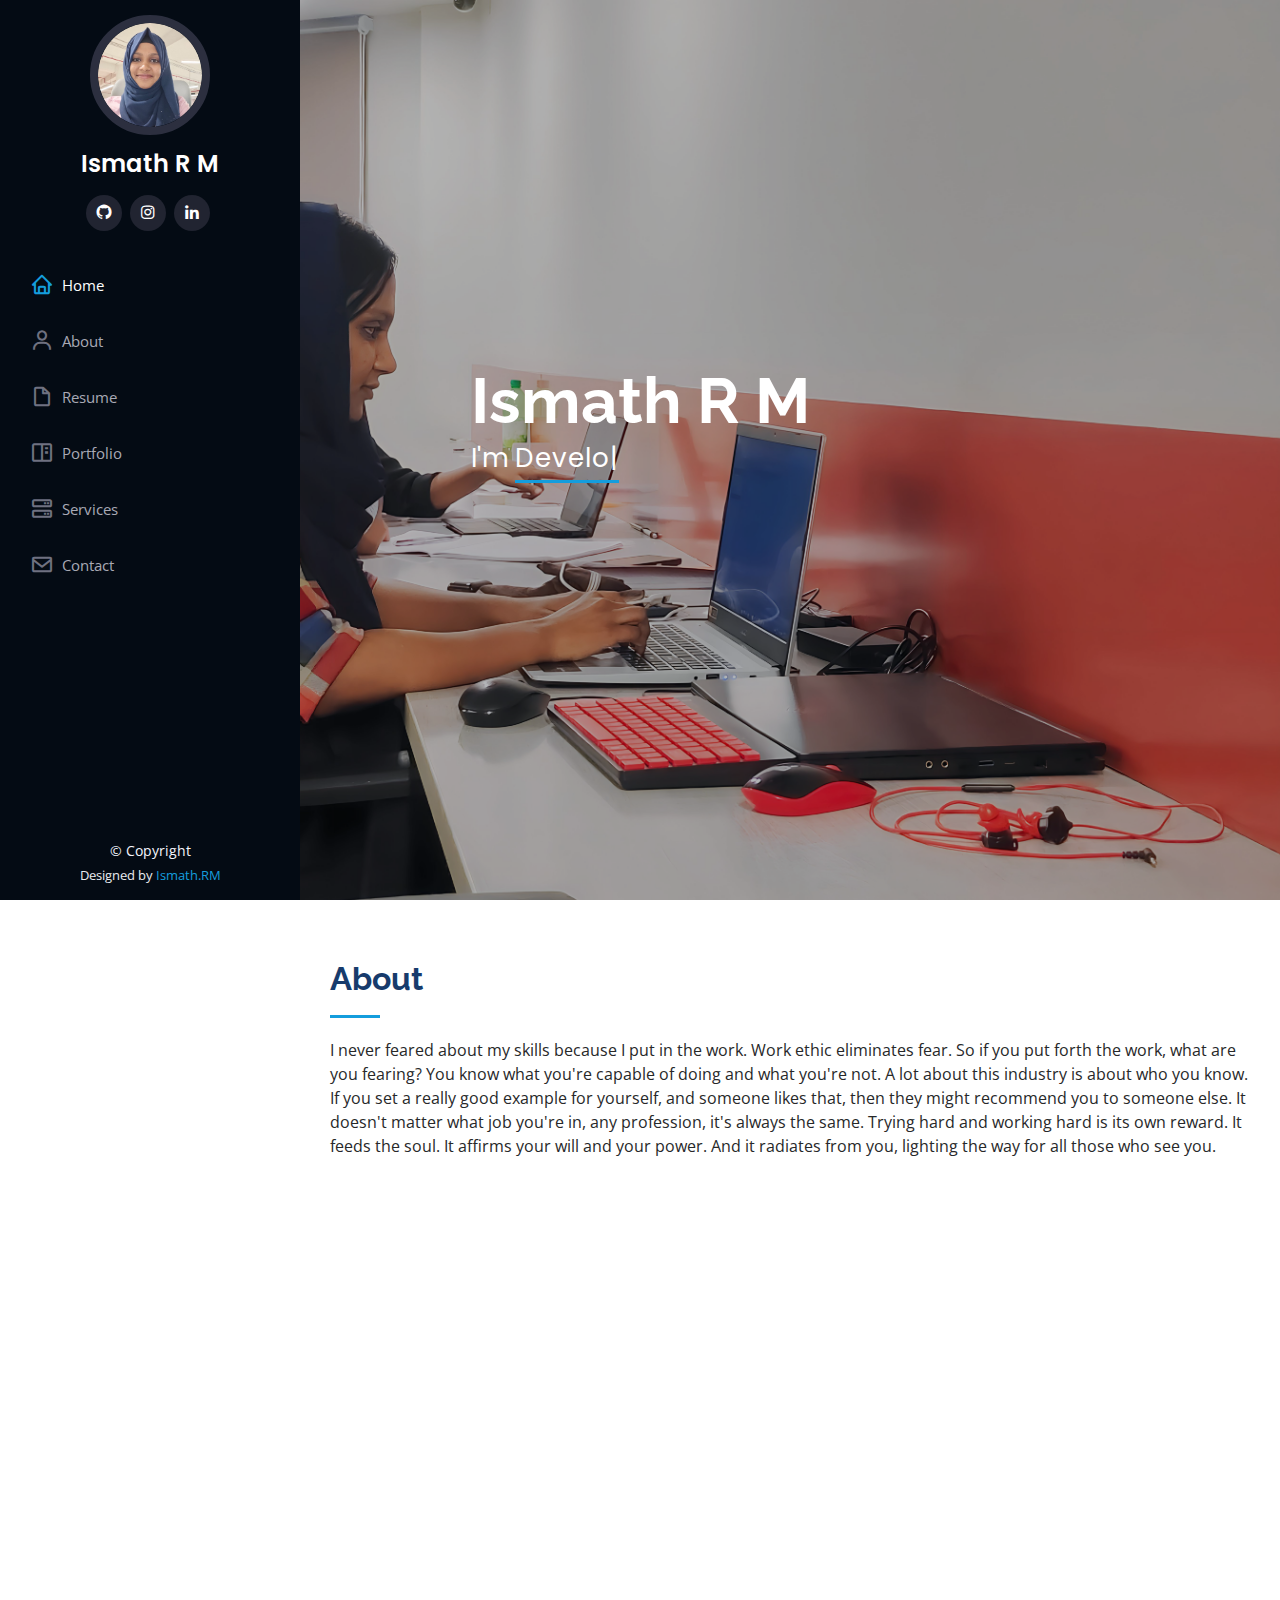
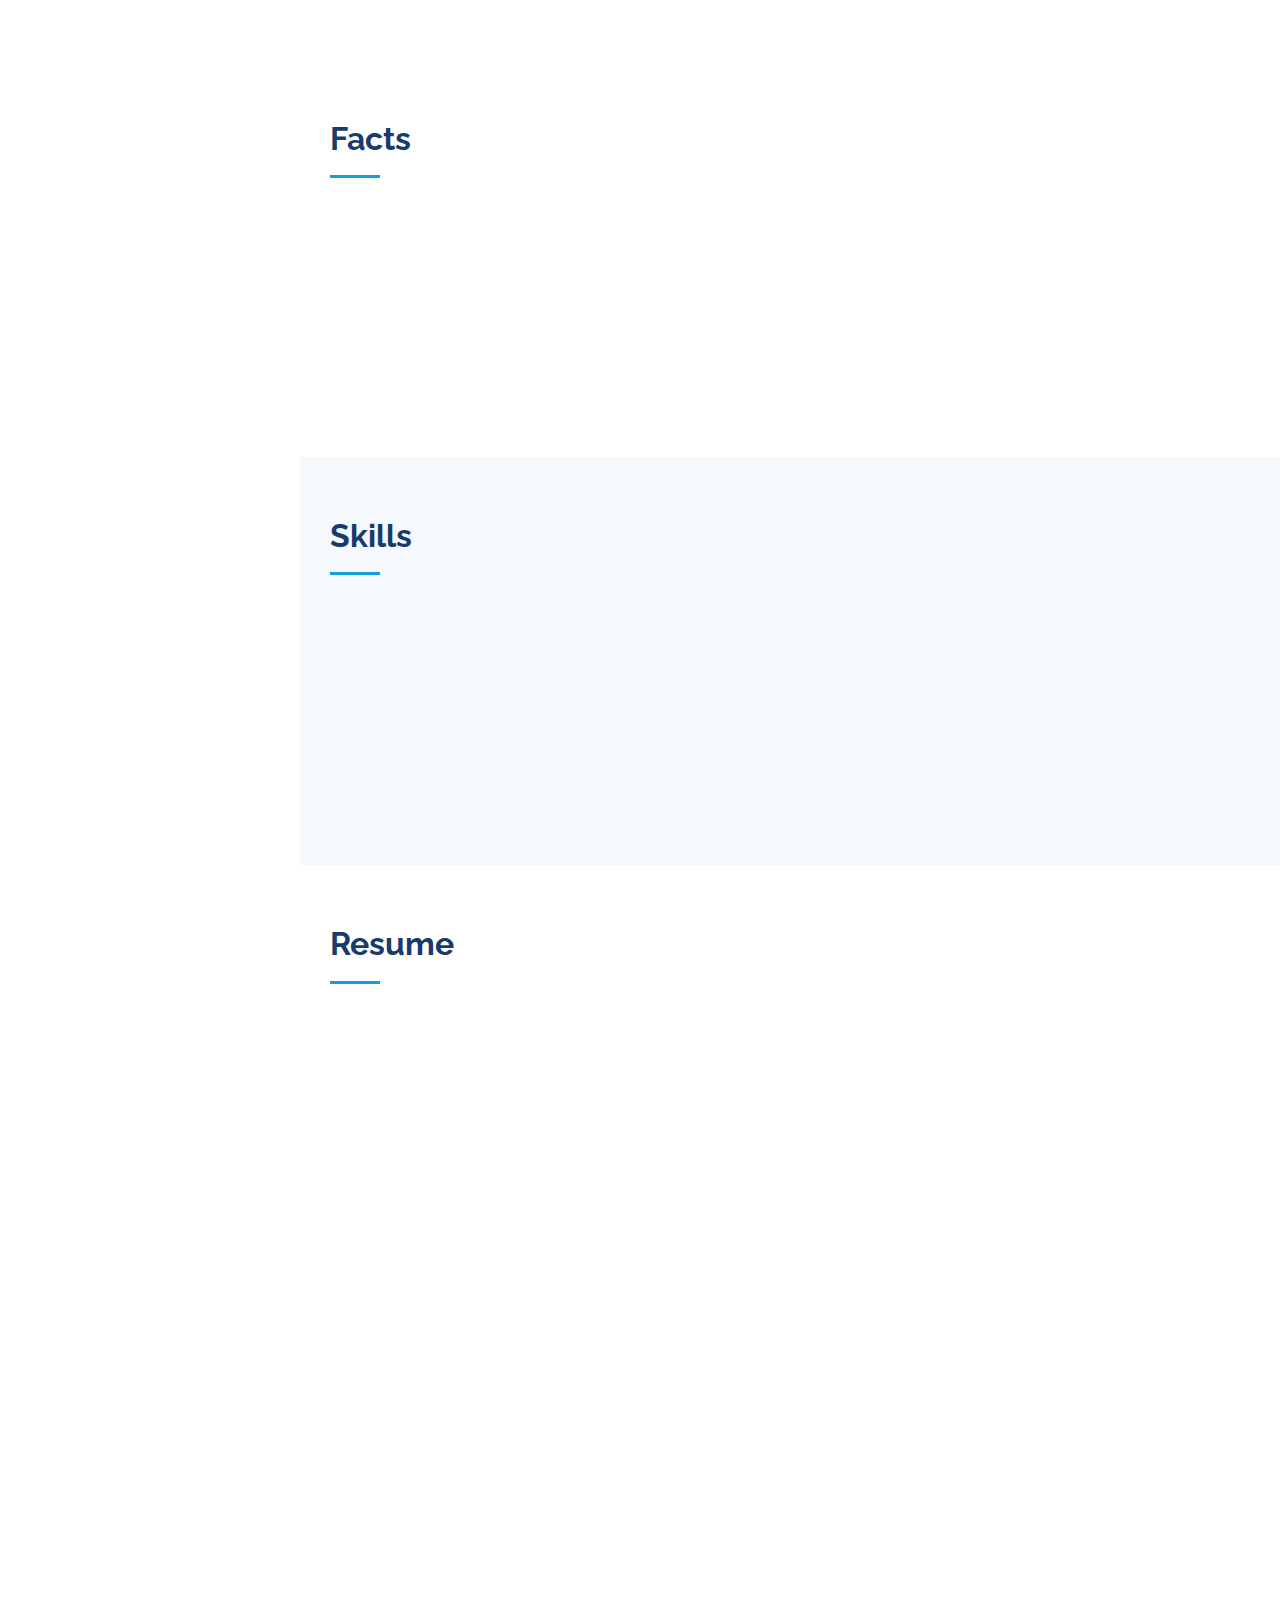
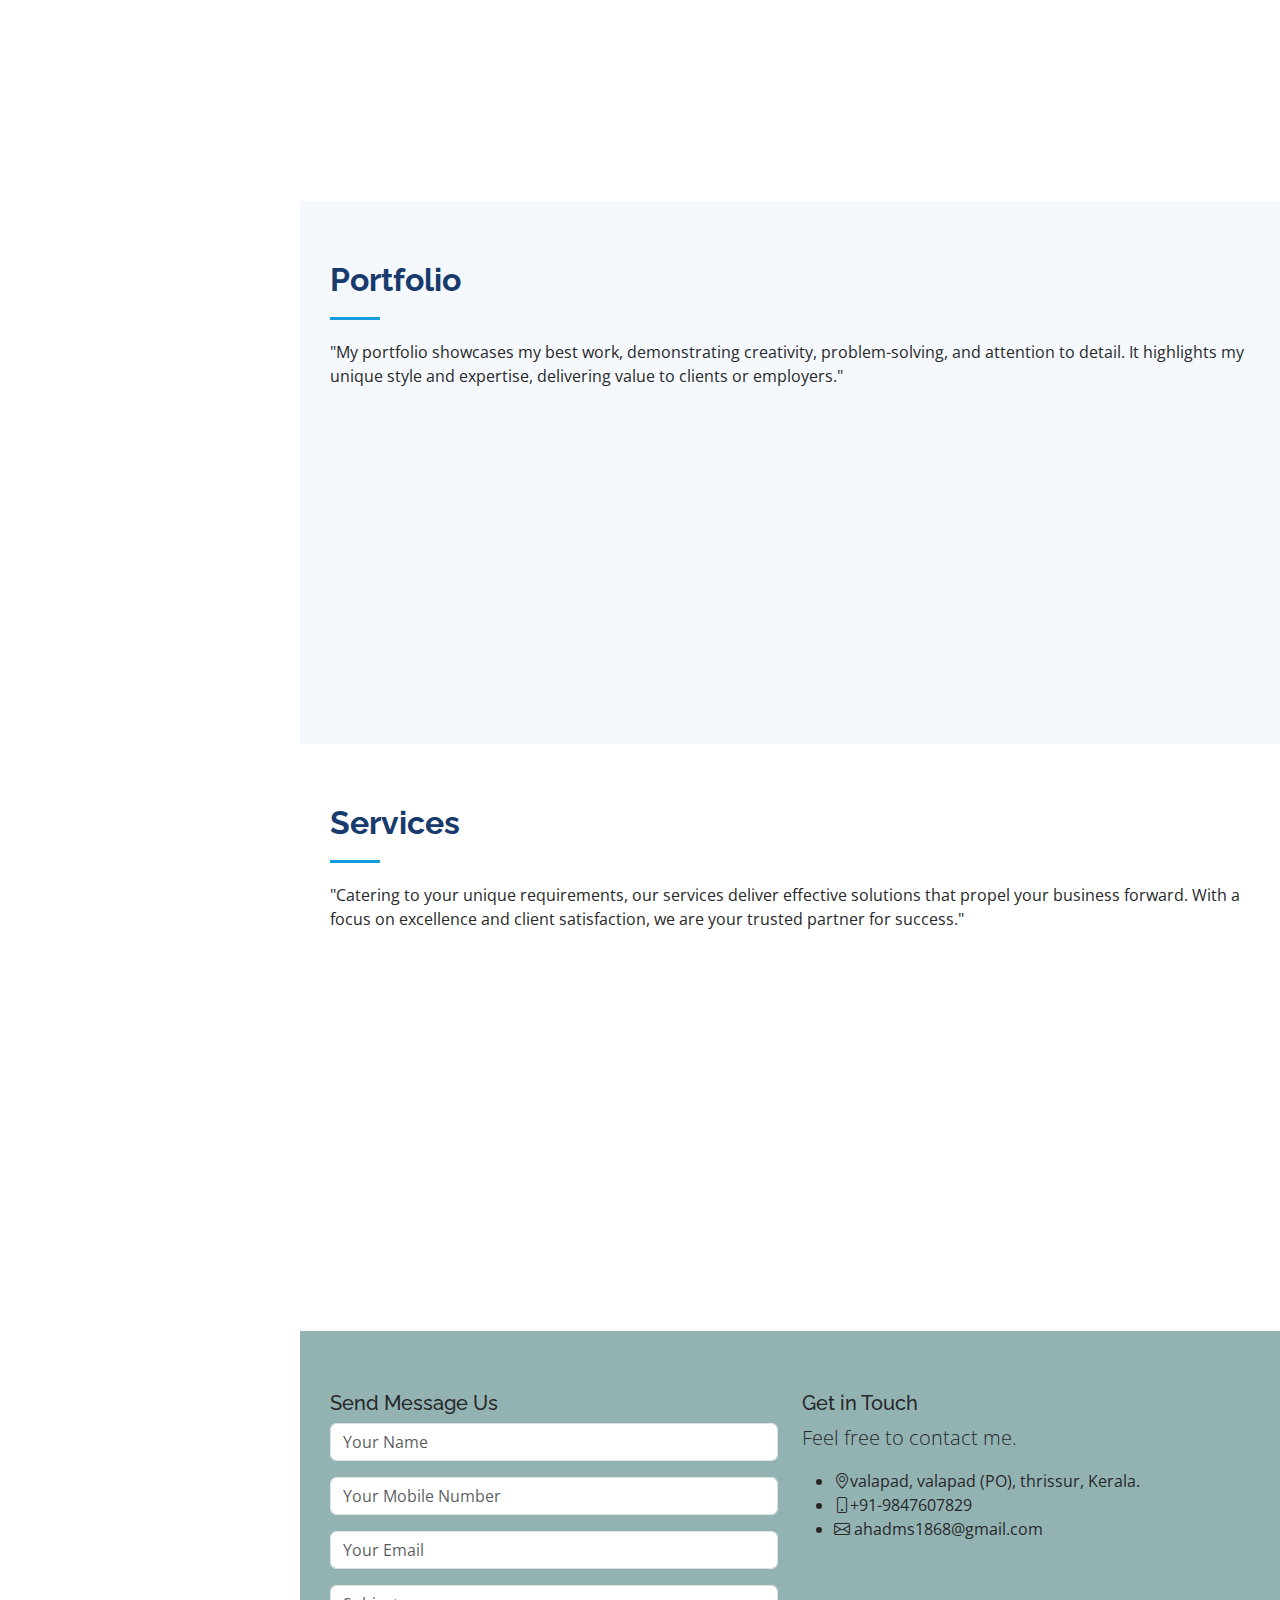
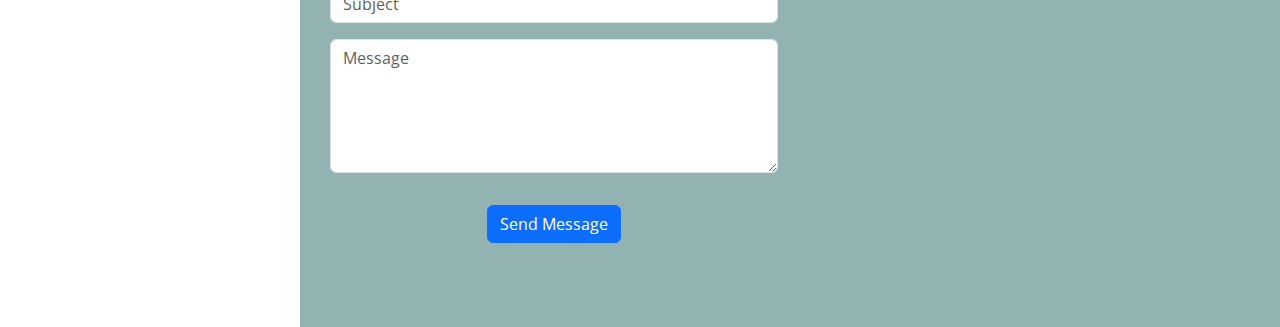
==== index.html @ 5c0ef53a "first commit" ====
<!DOCTYPE html>
<html lang="en">

<head>
  <meta charset="utf-8">
  <meta content="width=device-width, initial-scale=1.0" name="viewport">

  <title>iPortfolio Bootstrap Template - Index</title>
  <meta content="" name="description">
  <meta content="" name="keywords">

  <!-- Favicons -->
  <link href="assets/img/favicon.png" rel="icon">
  <link href="assets/img/apple-touch-icon.png" rel="apple-touch-icon">

  <!-- Google Fonts -->
  <link
    href="https://fonts.googleapis.com/css?family=Open+Sans:300,300i,400,400i,600,600i,700,700i|Raleway:300,300i,400,400i,500,500i,600,600i,700,700i|Poppins:300,300i,400,400i,500,500i,600,600i,700,700i"
    rel="stylesheet">

  <!-- Vendor CSS Files -->
  <link href="assets/vendor/aos/aos.css" rel="stylesheet">
  <link href="assets/vendor/bootstrap/css/bootstrap.min.css" rel="stylesheet">
  <link href="assets/vendor/bootstrap-icons/bootstrap-icons.css" rel="stylesheet">
  <link href="assets/vendor/boxicons/css/boxicons.min.css" rel="stylesheet">
  <link href="assets/vendor/glightbox/css/glightbox.min.css" rel="stylesheet">
  <link href="assets/vendor/swiper/swiper-bundle.min.css" rel="stylesheet">

  <!-- Template Main CSS File -->
  <link href="assets/css/style.css" rel="stylesheet">

  <!-- =======================================================
  * Template Name: iPortfolio
  * Updated: May 30 2023 with Bootstrap v5.3.0
  * Template URL: https://bootstrapmade.com/iportfolio-bootstrap-portfolio-websites-template/
  * Author: BootstrapMade.com
  * License: https://bootstrapmade.com/license/
  ======================================================== -->
</head>

<body>

  <!-- ======= Mobile nav toggle button ======= -->
  <i class="bi bi-list mobile-nav-toggle d-xl-none"></i>

  <!-- ======= Header ======= -->
  <header id="header">
    <div class="d-flex flex-column">

      <div class="profile">
        <img src="assets/img/ismu-modified.png" alt="" class="img-fluid rounded-circle">
        <h1 class="text-light"><a href="index.html">Ismath R M</a></h1>
        <div class="social-links mt-3 text-center">
          <a href="https://github.com/ismathrm" class="github"><i class="bx bxl-github"></i></a>
          <a href="https://instagram.com/_ismath_ismu_?igshid=ZDc4ODBmNjlmNQ==" class="instagram"><i class="bx bxl-instagram"></i></a>
          <a href="https://www.linkedin.com/in/ismath-rm-347056275" class="linkedin"><i class="bx bxl-linkedin"></i></a>
        </div>
      </div>

      <nav id="navbar" class="nav-menu navbar">
        <ul>
          <li><a href="#hero" class="nav-link scrollto active"><i class="bx bx-home"></i> <span>Home</span></a></li>
          <li><a href="#about" class="nav-link scrollto"><i class="bx bx-user"></i> <span>About</span></a></li>
          <li><a href="#resume" class="nav-link scrollto"><i class="bx bx-file-blank"></i> <span>Resume</span></a></li>
          <li><a href="#portfolio" class="nav-link scrollto"><i class="bx bx-book-content"></i>
              <span>Portfolio</span></a></li>
          <li><a href="#services" class="nav-link scrollto"><i class="bx bx-server"></i> <span>Services</span></a></li>
          <li><a href="#contact" class="nav-link scrollto"><i class="bx bx-envelope"></i> <span>Contact</span></a></li>
        </ul>
      </nav><!-- .nav-menu -->
    </div>
  </header><!-- End Header -->

  <!-- ======= Hero Section ======= -->
  <section id="hero" class="d-flex flex-column justify-content-center align-items-center">
    <div class="hero-container" data-aos="fade-in">
      <h1>Ismath R M</h1>
      <p>I'm <span class="typed" data-typed-items="Developer, Freelancer, UI Designer"></span></p>
    </div>
  </section><!-- End Hero -->

  <main id="main">

    <!-- ======= About Section ======= -->
    <section id="about" class="about">
      <div class="container">

        <div class="section-title">
          <h2>About</h2>
          <p>I never feared about my skills because I put in the work. Work ethic eliminates fear. So if you put forth
            the work, what are you fearing? You know what you're capable of doing and what you're not.

            A lot about this industry is about who you know. If you set a really good example for yourself, and someone
            likes that, then they might recommend you to someone else. It doesn't matter what job you're in, any
            profession, it's always the same.

            Trying hard and working hard is its own reward. It feeds the soul. It affirms your will and your power. And
            it radiates from you, lighting the way for all those who see you.</p>
          <br>
        </div>

        <div class="row">
          <div class="col-lg-4" data-aos="fade-right">
            <img src="assets/img/ismu.jpg" class="img-fluid" alt="">
          </div>
          <div class="col-lg-8 pt-4 pt-lg-0 content" data-aos="fade-left">
            <h3>UI/UX Designer &amp; Web Developer.</h3>
            <br>
            <br>
            <br>
            <div class="row">
              <div class="col-lg-6">
                <ul>
                  <li><i class="bi bi-chevron-right"></i> <strong>
                      <h4>Birthday : </h4>
                    </strong> <span>
                      <h5>11 sep 2002</h5>
                    </span></li>
                  <li><i class="bi bi-chevron-right"></i> <strong>
                      <h4>Website : </h4>
                    </strong> <span>
                      <h5>www.ismath.com</h5>
                    </span></li>
                  <li><i class="bi bi-chevron-right"></i> <strong>
                      <h4>Phone : </h4>
                    </strong> <span>
                      <p>+91 9633018297</p>
                    </span></li>
                  <li><i class="bi bi-chevron-right"></i> <strong>
                      <h4>City : </h4>
                    </strong> <span>
                      <h5>Thrissur,India</h5>
                    </span></li>
                </ul>
              </div>
              <div class="col-lg-6">
                <ul>
                  <li><i class="bi bi-chevron-right"></i> <strong>
                      <h4>Age : </h4>
                    </strong> <span>
                      <h5>20</h5>
                    </span></li>
                  <li><i class="bi bi-chevron-right"></i> <strong>
                      <h4>PhEmailone : </h4>
                    </strong> <span>
                      <h5>ismathrm9@gmail.com</h5>
                    </span></li>
                  <li><i class="bi bi-chevron-right"></i> <strong>
                      <h4>Freelance : </h4>
                    </strong> <span>
                      <h5>Available</h5>
                    </span></li>
                </ul>
              </div>
            </div>

          </div>
        </div>

      </div>
    </section><!-- End About Section -->

    <!-- ======= Facts Section ======= -->
    <section id="facts" class="facts">
      <div class="container">

        <div class="section-title">
          <h2>Facts</h2>
        
        </div>

        <div class="row no-gutters">

          <div class="col-lg-3 col-md-6 d-md-flex align-items-md-stretch" data-aos="fade-up">
            <div class="count-box">
              <i class="bi bi-emoji-smile"></i>
              <span data-purecounter-start="0" data-purecounter-end="232" data-purecounter-duration="1"
                class="purecounter"></span>
              <p><strong>Happy Clients</strong> consequuntur quae</p>
            </div>
          </div>

          <div class="col-lg-3 col-md-6 d-md-flex align-items-md-stretch" data-aos="fade-up" data-aos-delay="100">
            <div class="count-box">
              <i class="bi bi-journal-richtext"></i>
              <span data-purecounter-start="0" data-purecounter-end="521" data-purecounter-duration="1"
                class="purecounter"></span>
              <p><strong>Projects</strong> adipisci atque cum quia aut</p>
            </div>
          </div>

          <div class="col-lg-3 col-md-6 d-md-flex align-items-md-stretch" data-aos="fade-up" data-aos-delay="200">
            <div class="count-box">
              <i class="bi bi-headset"></i>
              <span data-purecounter-start="0" data-purecounter-end="1453" data-purecounter-duration="1"
                class="purecounter"></span>
              <p><strong>Hours Of Support</strong> aut commodi quaerat</p>
            </div>
          </div>

          <div class="col-lg-3 col-md-6 d-md-flex align-items-md-stretch" data-aos="fade-up" data-aos-delay="300">
            <div class="count-box">
              <i class="bi bi-people"></i>
              <span data-purecounter-start="0" data-purecounter-end="32" data-purecounter-duration="1"
                class="purecounter"></span>
              <p><strong>Hard Workers</strong> rerum asperiores dolor</p>
            </div>
          </div>

        </div>

      </div>
    </section><!-- End Facts Section -->

    <!-- ======= Skills Section ======= -->
    <section id="skills" class="skills section-bg">
      <div class="container">

        <div class="section-title">
          <h2>Skills</h2>
          
        </div>

        <div class="row skills-content">

          <div class="col-lg-6" data-aos="fade-up">

            <div class="progress">
              <span class="skill">HTML <i class="val">100%</i></span>
              <div class="progress-bar-wrap">
                <div class="progress-bar" role="progressbar" aria-valuenow="100" aria-valuemin="0" aria-valuemax="100">
                </div>
              </div>
            </div>

            <div class="progress">
              <span class="skill">CSS <i class="val">90%</i></span>
              <div class="progress-bar-wrap">
                <div class="progress-bar" role="progressbar" aria-valuenow="90" aria-valuemin="0" aria-valuemax="100">
                </div>
              </div>
            </div>

            <div class="progress">
              <span class="skill">JavaScript <i class="val">75%</i></span>
              <div class="progress-bar-wrap">
                <div class="progress-bar" role="progressbar" aria-valuenow="75" aria-valuemin="0" aria-valuemax="100">
                </div>
              </div>
            </div>

          </div>

          <div class="col-lg-6" data-aos="fade-up" data-aos-delay="100">

            <div class="progress">
              <span class="skill">PHP <i class="val">80%</i></span>
              <div class="progress-bar-wrap">
                <div class="progress-bar" role="progressbar" aria-valuenow="80" aria-valuemin="0" aria-valuemax="100">
                </div>
              </div>
            </div>

            <div class="progress">
              <span class="skill">WordPress/CMS <i class="val">90%</i></span>
              <div class="progress-bar-wrap">
                <div class="progress-bar" role="progressbar" aria-valuenow="90" aria-valuemin="0" aria-valuemax="100">
                </div>
              </div>
            </div>

            <div class="progress">
              <span class="skill">Photoshop <i class="val">55%</i></span>
              <div class="progress-bar-wrap">
                <div class="progress-bar" role="progressbar" aria-valuenow="55" aria-valuemin="0" aria-valuemax="100">
                </div>
              </div>
            </div>

          </div>

        </div>

      </div>
    </section><!-- End Skills Section -->

    <!-- ======= Resume Section ======= -->
    <section id="resume" class="resume">
      <div class="container">

        <div class="section-title">
          <h2>Resume</h2>
         
        </div>

        <div class="row">
          <div class="col-lg-6" data-aos="fade-up">
            <h3 class="resume-title">Education</h3>
            <div class="resume-item pb-0">
              <h4>Bachelor Of Commerce University Of Calicut
              </h4>
              <h5>2020-2023</h5>
              <p><em>A Bachelor of Commerce (B.Com) is an undergraduate degree program that focuses on business 
                and commerce-related subjects. It is a popular choice for students interested in pursuing 
                careers in fields such as accounting, finance, marketing, human resources, and general business
                 management</em></p>
                 <br>
            </div>

          
            <div class="resume-item">
              <h4>Internship for &amp; Data Science</h4>
              <h5>2023-2024</h5>
              
              <p> 
                7-month offline training program, 'Brocamp', offers an immersive learning experience in a real-world office environment, equipping students with coding skills, teamwork, problem-solving, and effective communication 
                skills to succeed in the tech industry
             </p>
            </div>
            
          </div>
          <div class="col-lg-6" data-aos="fade-up" data-aos-delay="100">
            <h3 class="resume-title">Work Experience</h3>
            <div class="resume-item">
              <h4>UI/UX Designer Web And Craft
              </h4>
              <h5>2022-2023
              </h5>
              <ul>
                <li>Create original graphic designs (e.g. images, sketches and tables)</li>
                <li>Project Management</li>
                <li>Identify and troubleshoot UX problems (e.g. responsiveness)</li>
                
              </ul>
            </div>
            <div class="resume-item">
              <h4>Juniour Developer</h4>
              <h5>2022 - 2023</h5>
              <ul>
                <li>Developed diverse marketing materials, meeting client needs across logos, brochures, infographics, and presentations.</li>
                <li>Successfully managed multiple projects under pressure, ensuring timely completion and high-quality deliverables.</li>
                <li>Provided valuable design recommendations, exceeding client expectations and achieving their desired outcomes.
                </li>
                <li>Collaborated cross-functionally, aligning designs with project goals, brand guidelines, and industry trends.</li>
              </ul>
            </div>
          </div>
        </div>

      </div>
    </section><!-- End Resume Section -->

    <!-- ======= Portfolio Section ======= -->
    <section id="portfolio" class="portfolio section-bg">
      <div class="container">

        <div class="section-title">
          <h2>Portfolio</h2>
          <p>"My portfolio showcases my best work, demonstrating creativity, problem-solving, and attention to detail. It highlights my unique style and expertise, delivering value to clients or employers."</p>
        </div>



        <div class="row portfolio-container" data-aos="fade-up" data-aos-delay="100">

          <div class="col-lg-4 col-md-6 portfolio-item filter-app py-5">
            <div class="portfolio-wrap">
              <img src="assets/img/insta.png" class="img-fluid" alt="">
              <div class="portfolio-links">
                <a href="assets/img/insta.png" data-gallery="portfolioGallery"
                  class="portfolio-lightbox" title="App 1"><i class="bx bx-plus"></i></a>
                <a href="https://ismathrm.github.io/instagram/" title="More Details"><i class="bx bx-link"></i></a>
              </div>
            </div>
          </div>

          <div class="col-lg-4 col-md-6 portfolio-item filter-web py-5">
            <div class="portfolio-wrap">
              <img src="assets/img/job finder.png" class="img-fluid" alt="">
              <div class="portfolio-links">
                <a href="assets/img/job finder.png" data-gallery="portfolioGallery"
                  class="portfolio-lightbox" title="Web 3"><i class="bx bx-plus"></i></a>
                <a href="" title="More Details"><i class="bx bx-link"></i></a>
              </div>
            </div>
          </div>

          <div class="col-lg-4 col-md-6 portfolio-item filter-app py-5">
            <div class="portfolio-wrap">
              <img src="assets/img/netflix.png" class="img-fluid" alt="">
              <div class="portfolio-links">
                <a href="assets/img/netflix.png" data-gallery="portfolioGallery"
                  class="portfolio-lightbox" title="App 2"><i class="bx bx-plus"></i></a>
                <a href="https://ismathrm.github.io/netflix/" title="More Details"><i class="bx bx-link"></i></a>
              </div>
            </div>
          </div>


         

        </div>

      </div>
    </section><!-- End Portfolio Section -->

    <!-- ======= Services Section ======= -->
    <section id="services" class="services">
      <div class="container">

        <div class="section-title">
          <h2>Services</h2>
          <p>"Catering to your unique requirements, our services deliver effective solutions that propel your business forward. With a focus on excellence and client satisfaction, we are your trusted partner for success."</p>
        </div>

        <div class="row">
          <div class="col-lg-4 col-md-6 icon-box" data-aos="fade-up">
            <div class="icon"><i class="bi bi-briefcase"></i></div>
            <h4 class="title"><a href="">Web Design</a></h4>
            <p class="description"> Combining creativity and technical skills to build visually captivating websites. Creating intuitive user interfaces, optimizing navigation, and enhancing the overall user experience for a strong online presence.</p>
          </div>
          <div class="col-lg-4 col-md-6 icon-box" data-aos="fade-up" data-aos-delay="100">
            <div class="icon"><i class="bi bi-card-checklist"></i></div>
            <h4 class="title"><a href="">Mobile App Development</a></h4>
            <p class="description">Building user-centric applications for mobile devices. Creating intuitive interfaces, implementing robust functionality, and optimizing performance to deliver seamless and engaging experiences on smartphones and tablets.</p>
          </div>
          <div class="col-lg-4 col-md-6 icon-box" data-aos="fade-up" data-aos-delay="200">
            <div class="icon"><i class="bi bi-bar-chart"></i></div>
            <h4 class="title"><a href="">User Experience (UX) Design</a></h4>
            <p class="description"> Improving user satisfaction by creating intuitive and enjoyable experiences. Researching user needs, applying design principles, and optimizing interfaces for smooth navigation and meaningful interactions.</p>
          </div>
          
        </div>

      </div>
    </section><!-- End Services Section -->

    <!-- ======= Testimonials Section ======= -->
    

    <!--contact form-->


    <section id="contact" class="paralax-mf footer-paralax bg-image sect-mt4 route" style="background-color: rgb(147, 179, 179);">
      <div class="overlay-mf"></div>
      <div class="container">
        <div class="row">
          <div class="col-sm-12">
            <div class="contact-mf">
              <div id="contact" class="box-shadow-full">
                <div class="row">
                  <div class="col-md-6">
                    <div class="title-box-2">
                      <h5 class="title-left">
                        Send Message Us
                      </h5>
                    </div>
                    <div>
                      <form id="form" method="" role="form" class="php-email-form">
                        <div class="row">
                          <div class="col-md-12 mb-3">
                            <div class="form-group">
                              <input type="text" name="name" class="form-control" id="name" placeholder="Your Name" >
                            </div>
                          </div>
                          <div class="col-md-12 mb-3">
                            <div class="form-group">
                              <input type="text" class="form-control" name="mobilenumber" id="mobilenumber" placeholder="Your Mobile Number" >
                            </div>
                          </div>
                          <div class="col-md-12 mb-3">
                            <div class="form-group">  
                              <input type="email" class="form-control" name="email" id="email" placeholder="Your Email" >
                            </div>
                          </div>
                          <div class="col-md-12 mb-3">
                            <div class="form-group">
                              <input type="text" class="form-control" name="subject" id="subject" placeholder="Subject" >
                            </div>
                          </div>
                          <div class="col-md-12">
                            <div class="form-group">
                              <textarea class="form-control" id="message" name="message" rows="5" placeholder="Message" ></textarea>
                            </div>
                          </div>
                          <div class="col-md-12 text-center my-3">
                            <!-- <div class="loading">Loading</div>
                            <div class="error-message"></div>
                            <div class="sent-message">Your message has been sent. Thank you!</div> -->
                          </div>
                          <div class="col-md-12 text-center">
                            <button type="submit" class="btn btn-primary" onclick="validateForm()">Send Message</button>
                          </div>
                          <div style="font-size: 16px;color: red;" class="errmsg"> 
                            <span id="msg1"></span>
                            <span style="font-size: 16px;color: green;" id="msg"></span>
                          </div>
                         
                        </div>
                      </form>
                    </div>
                  </div>
                  <div class="col-md-6">
                    <div class="title-box-2 pt-4 pt-md-0">
                      <h5 class="title-left">
                        Get in Touch
                      </h5>
                    </div>
                    <div class="more-info">
                      <p class="lead">
                        Feel free to contact me.
                      </p>
                      <ul class="list-ico">
                        <li><span class="bi bi-geo-alt"></span>valapad, valapad (PO), thrissur, Kerala.</li>
                        <li><span class="bi bi-phone"></span>+91-9847607829</li>
                        <li><span class="bi bi-envelope"></span> ahadms1868@gmail.com</li>
                      </ul>
                    </div>
                  </div>
                </div>
              </div>
            </div>
          </div>
        </div>
      </div>
    </section>

<!--form end-->

  </main><!-- End #main -->

  <!-- ======= Footer ======= -->
  <footer id="footer">
    <div class="container">
      <div class="copyright">
        &copy; Copyright <strong><span></span></strong>
      </div>
      <div class="credits">
        <!-- All the links in the footer should remain intact. -->
        <!-- You can delete the links only if you purchased the pro version. -->
        <!-- Licensing information: https://bootstrapmade.com/license/ -->
        <!-- Purchase the pro version with working PHP/AJAX contact form: https://bootstrapmade.com/iportfolio-bootstrap-portfolio-websites-template/ -->
        Designed by <a href="https://bootstrapmade.com/">Ismath.RM</a>
      </div>
    </div>
  </footer><!-- End  Footer -->

  <a href="#" class="back-to-top d-flex align-items-center justify-content-center"><i
      class="bi bi-arrow-up-short"></i></a>

  <!-- Vendor JS Files -->
  <script src="assets/vendor/purecounter/purecounter_vanilla.js"></script>
  <script src="assets/vendor/aos/aos.js"></script>
  <script src="assets/vendor/bootstrap/js/bootstrap.bundle.min.js"></script>
  <script src="assets/vendor/glightbox/js/glightbox.min.js"></script>
  <script src="assets/vendor/isotope-layout/isotope.pkgd.min.js"></script>
  <script src="assets/vendor/swiper/swiper-bundle.min.js"></script>
  <script src="assets/vendor/typed.js/typed.umd.js"></script>
  <script src="assets/vendor/waypoints/noframework.waypoints.js"></script>
  <script src="assets/vendor/php-email-form/validate.js"></script>

  <!-- Template Main JS File -->
  <script src="assets/js/main.js"></script>

  <script>
    const scriptURL = 'https://script.google.com/macros/s/AKfycbxCckBHdeJ5C0yWbO4iPRsxZQwYojHLlQWD1xRIkFF6HdeD2snGd6ctgdxsPLspKL7k/exec'
      const form = document.getElementById("form")
      const msg = document.getElementById("msg")
      form.addEventListener('submit', e => {
        e.preventDefault()
        if(validateForm()){
          fetch(scriptURL, { method: 'POST', body: new FormData(form)})
            .then(response => {
              msg.innerHTML = "Sent Successfully"
              // alert("Sent Successfully")
              setTimeout(function(){
                msg.innerHTML = ""
              },5000)
              form.reset()
            })
            .catch(error => console.error('Error!', error.message))
          }
        })
  </script>

</body>

</html>
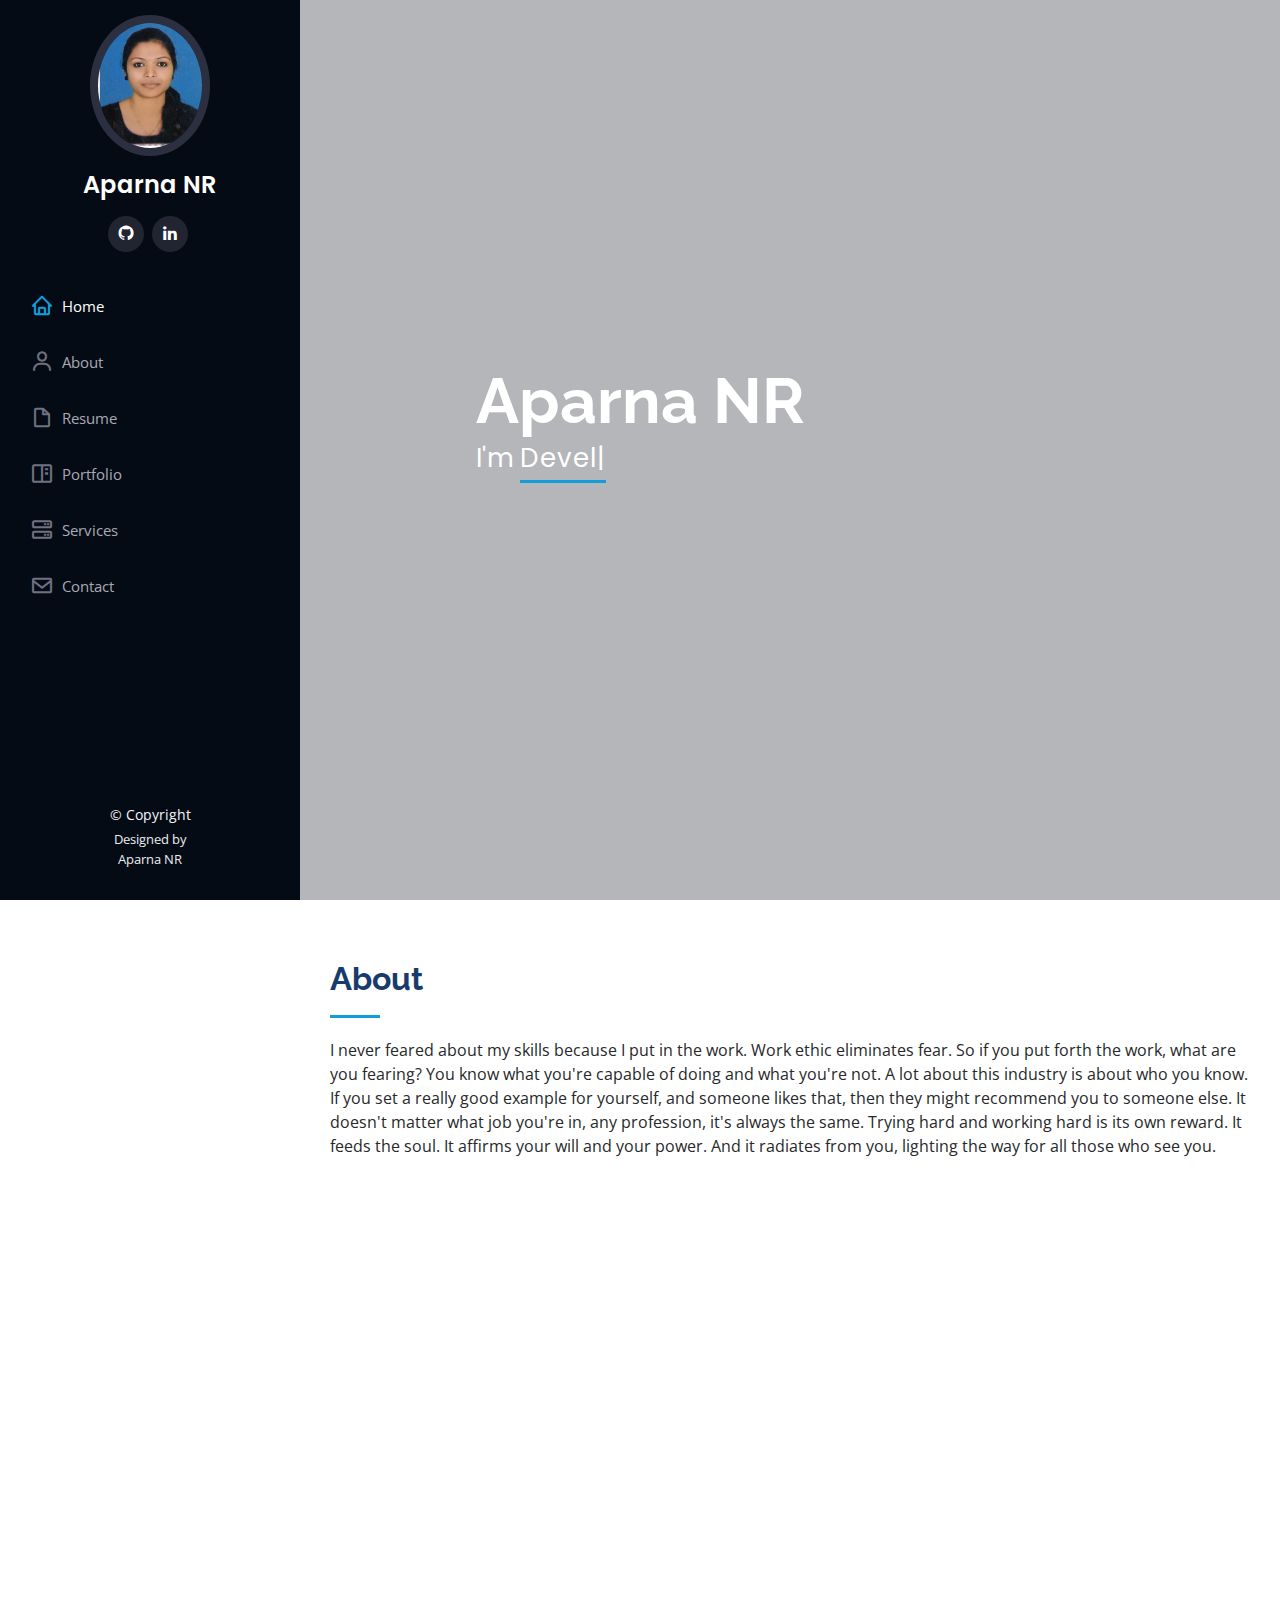
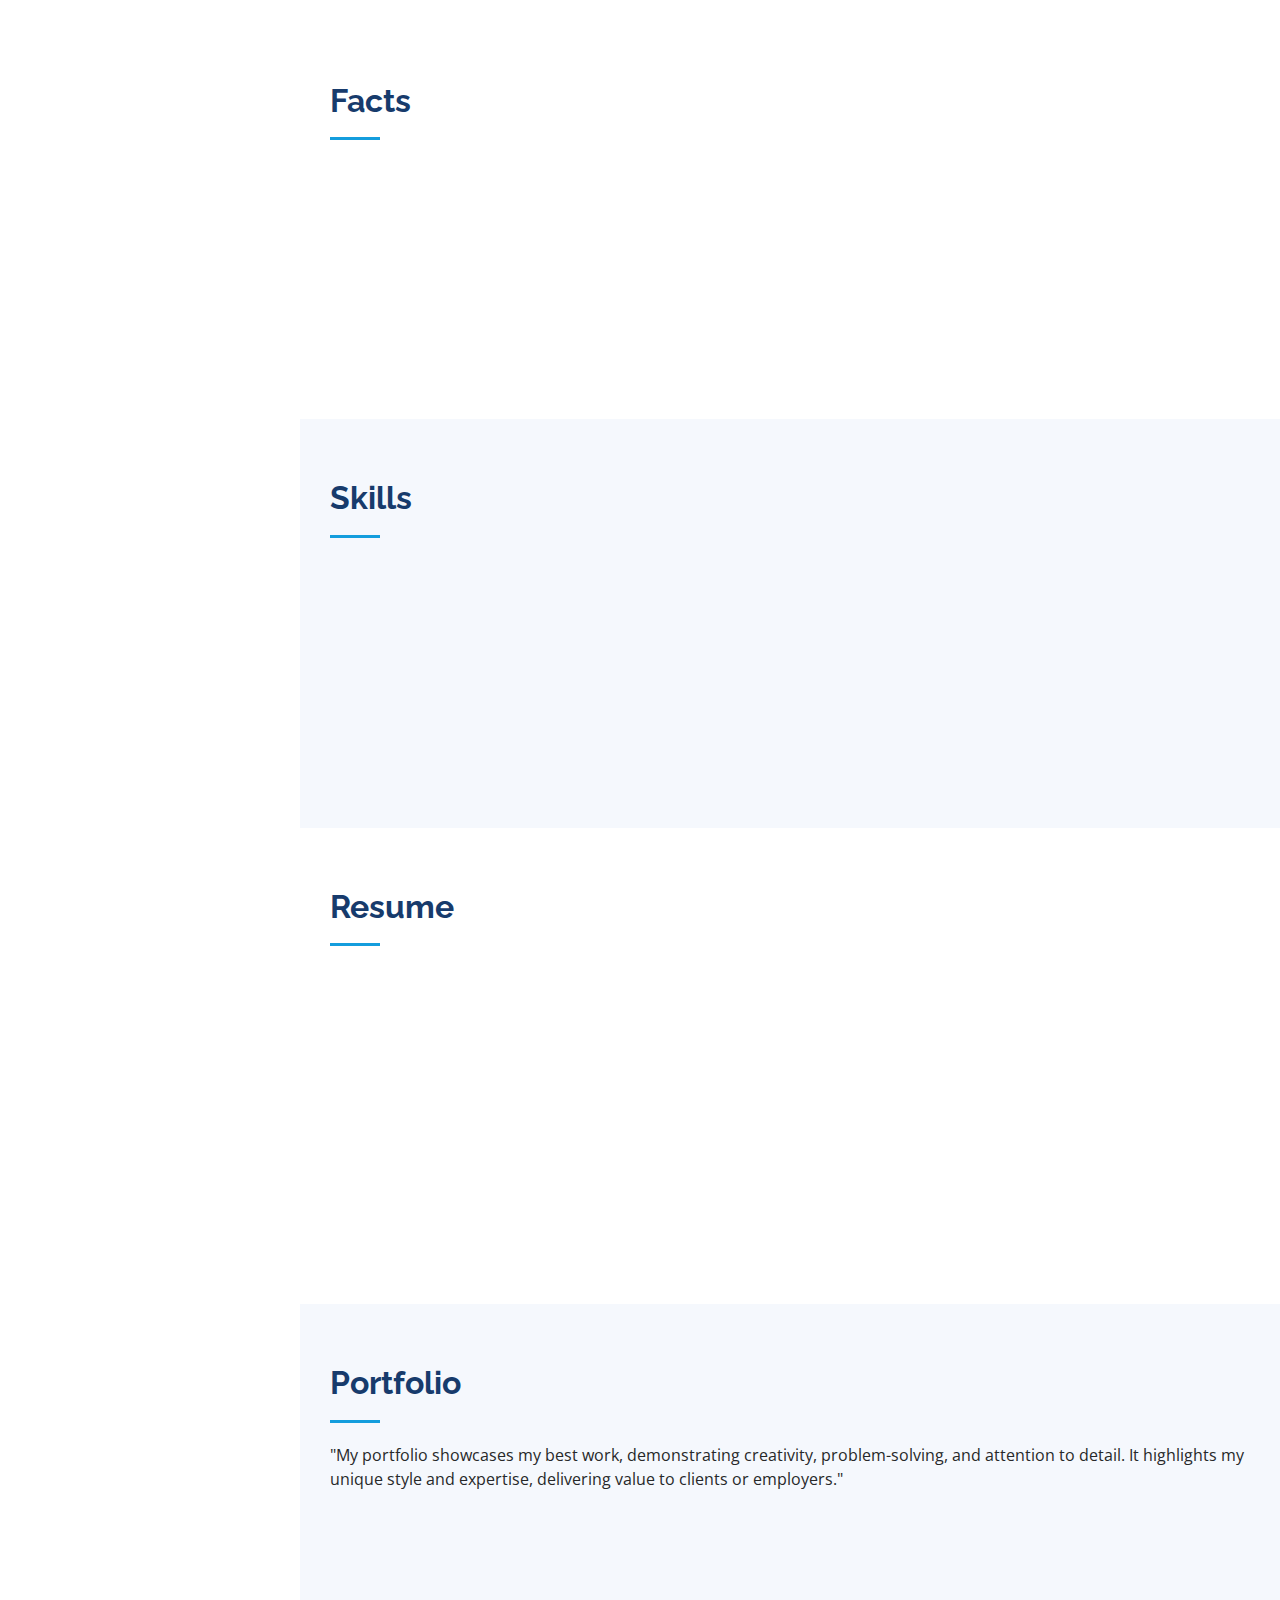
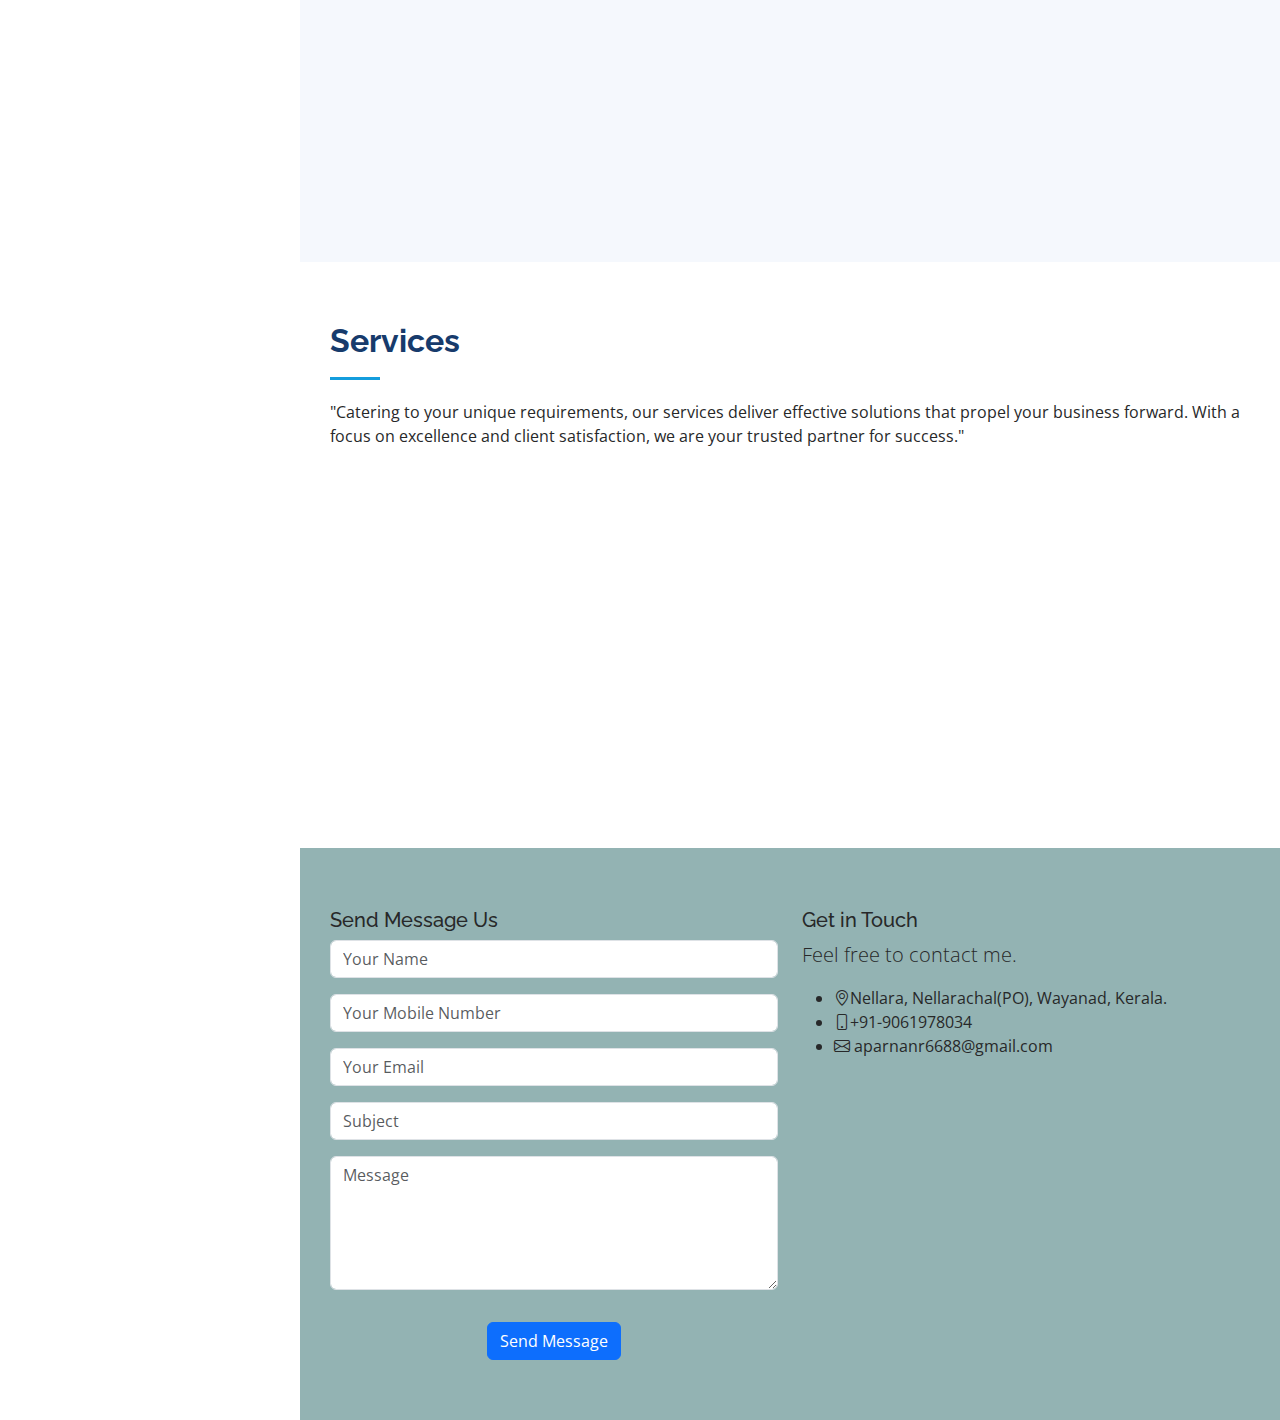
==== commit 5671def3: "add myproject" ====
--- a/index.html
+++ b/index.html
@@ -5,7 +5,7 @@
   <meta charset="utf-8">
   <meta content="width=device-width, initial-scale=1.0" name="viewport">
 
-  <title>iPortfolio Bootstrap Template - Index</title>
+  <title>Aparna NR</title>
   <meta content="" name="description">
   <meta content="" name="keywords">
 
@@ -29,13 +29,6 @@
   <!-- Template Main CSS File -->
   <link href="assets/css/style.css" rel="stylesheet">
 
-  <!-- =======================================================
-  * Template Name: iPortfolio
-  * Updated: May 30 2023 with Bootstrap v5.3.0
-  * Template URL: https://bootstrapmade.com/iportfolio-bootstrap-portfolio-websites-template/
-  * Author: BootstrapMade.com
-  * License: https://bootstrapmade.com/license/
-  ======================================================== -->
 </head>
 
 <body>
@@ -48,12 +41,12 @@
     <div class="d-flex flex-column">
 
       <div class="profile">
-        <img src="assets/img/ismu-modified.png" alt="" class="img-fluid rounded-circle">
-        <h1 class="text-light"><a href="index.html">Ismath R M</a></h1>
+        <img src="assets/img/aparna.jpg" alt="" class="img-fluid rounded-circle">
+        <h1 class="text-light"><a href="index.html">Aparna NR</a></h1>
         <div class="social-links mt-3 text-center">
-          <a href="https://github.com/ismathrm" class="github"><i class="bx bxl-github"></i></a>
-          <a href="https://instagram.com/_ismath_ismu_?igshid=ZDc4ODBmNjlmNQ==" class="instagram"><i class="bx bxl-instagram"></i></a>
-          <a href="https://www.linkedin.com/in/ismath-rm-347056275" class="linkedin"><i class="bx bxl-linkedin"></i></a>
+          <a href="https://github.com/NR10codez" class="github"><i class="bx bxl-github"></i></a>
+          <!-- <a href="" class="instagram"><i class="bx bxl-instagram"></i></a> -->
+          <a href="www.linkedin.com/in/aparna-nr-b01b3a234" class="linkedin"><i class="bx bxl-linkedin"></i></a>
         </div>
       </div>
 
@@ -74,7 +67,7 @@
   <!-- ======= Hero Section ======= -->
   <section id="hero" class="d-flex flex-column justify-content-center align-items-center">
     <div class="hero-container" data-aos="fade-in">
-      <h1>Ismath R M</h1>
+      <h1>Aparna NR</h1>
       <p>I'm <span class="typed" data-typed-items="Developer, Freelancer, UI Designer"></span></p>
     </div>
   </section><!-- End Hero -->
@@ -101,10 +94,10 @@
 
         <div class="row">
           <div class="col-lg-4" data-aos="fade-right">
-            <img src="assets/img/ismu.jpg" class="img-fluid" alt="">
+            <img src="assets/img/aparna.jpg" class="img-fluid" alt="">
           </div>
           <div class="col-lg-8 pt-4 pt-lg-0 content" data-aos="fade-left">
-            <h3>UI/UX Designer &amp; Web Developer.</h3>
+            <h3>Backend Developer &amp; Frontend Developer.</h3>
             <br>
             <br>
             <br>
@@ -114,22 +107,22 @@
                   <li><i class="bi bi-chevron-right"></i> <strong>
                       <h4>Birthday : </h4>
                     </strong> <span>
-                      <h5>11 sep 2002</h5>
+                      <h5>25 march 2001</h5>
                     </span></li>
                   <li><i class="bi bi-chevron-right"></i> <strong>
                       <h4>Website : </h4>
                     </strong> <span>
-                      <h5>www.ismath.com</h5>
+                      <h5></h5>
                     </span></li>
                   <li><i class="bi bi-chevron-right"></i> <strong>
                       <h4>Phone : </h4>
                     </strong> <span>
-                      <p>+91 9633018297</p>
+                      <p>+91 9061978034</p>
                     </span></li>
                   <li><i class="bi bi-chevron-right"></i> <strong>
                       <h4>City : </h4>
                     </strong> <span>
-                      <h5>Thrissur,India</h5>
+                      <h5>Wayanad,India</h5>
                     </span></li>
                 </ul>
               </div>
@@ -138,12 +131,12 @@
                   <li><i class="bi bi-chevron-right"></i> <strong>
                       <h4>Age : </h4>
                     </strong> <span>
-                      <h5>20</h5>
-                    </span></li>
-                  <li><i class="bi bi-chevron-right"></i> <strong>
-                      <h4>PhEmailone : </h4>
-                    </strong> <span>
-                      <h5>ismathrm9@gmail.com</h5>
+                      <h5>23</h5>
+                    </span></li>
+                  <li><i class="bi bi-chevron-right"></i> <strong>
+                      <h4>Email: </h4>
+                    </strong><span>
+                      <h5>aparna668@gmail.com</h5>
                     </span></li>
                   <li><i class="bi bi-chevron-right"></i> <strong>
                       <h4>Freelance : </h4>
@@ -254,7 +247,7 @@
           <div class="col-lg-6" data-aos="fade-up" data-aos-delay="100">
 
             <div class="progress">
-              <span class="skill">PHP <i class="val">80%</i></span>
+              <span class="skill">Boostrap <i class="val">88%</i></span>
               <div class="progress-bar-wrap">
                 <div class="progress-bar" role="progressbar" aria-valuenow="80" aria-valuemin="0" aria-valuemax="100">
                 </div>
@@ -262,7 +255,7 @@
             </div>
 
             <div class="progress">
-              <span class="skill">WordPress/CMS <i class="val">90%</i></span>
+              <span class="skill">Media query <i class="val">85%</i></span>
               <div class="progress-bar-wrap">
                 <div class="progress-bar" role="progressbar" aria-valuenow="90" aria-valuemin="0" aria-valuemax="100">
                 </div>
@@ -270,7 +263,7 @@
             </div>
 
             <div class="progress">
-              <span class="skill">Photoshop <i class="val">55%</i></span>
+              <span class="skill">Python <i class="val">55%</i></span>
               <div class="progress-bar-wrap">
                 <div class="progress-bar" role="progressbar" aria-valuenow="55" aria-valuemin="0" aria-valuemax="100">
                 </div>
@@ -297,18 +290,16 @@
           <div class="col-lg-6" data-aos="fade-up">
             <h3 class="resume-title">Education</h3>
             <div class="resume-item pb-0">
-              <h4>Bachelor Of Commerce University Of Calicut
+              <h4>Bachelor Of Technology
               </h4>
-              <h5>2020-2023</h5>
-              <p><em>A Bachelor of Commerce (B.Com) is an undergraduate degree program that focuses on business 
-                and commerce-related subjects. It is a popular choice for students interested in pursuing 
-                careers in fields such as accounting, finance, marketing, human resources, and general business
-                 management</em></p>
+              <h5>2018-2022</h5>
+              <p><em>A Bachelor of Technology (B.Tech) It is a 4-year undergraduate degree program in 
+                engineering or technology offered by universities and institutes all over the world</em></p>
                  <br>
             </div>
 
           
-            <div class="resume-item">
+            <!-- <div class="resume-item">
               <h4>Internship for &amp; Data Science</h4>
               <h5>2023-2024</h5>
               
@@ -316,10 +307,10 @@
                 7-month offline training program, 'Brocamp', offers an immersive learning experience in a real-world office environment, equipping students with coding skills, teamwork, problem-solving, and effective communication 
                 skills to succeed in the tech industry
              </p>
-            </div>
+            </div> -->
             
           </div>
-          <div class="col-lg-6" data-aos="fade-up" data-aos-delay="100">
+          <!-- <div class="col-lg-6" data-aos="fade-up" data-aos-delay="100">
             <h3 class="resume-title">Work Experience</h3>
             <div class="resume-item">
               <h4>UI/UX Designer Web And Craft
@@ -344,7 +335,7 @@
                 <li>Collaborated cross-functionally, aligning designs with project goals, brand guidelines, and industry trends.</li>
               </ul>
             </div>
-          </div>
+          </div> -->
         </div>
 
       </div>
@@ -365,40 +356,29 @@
 
           <div class="col-lg-4 col-md-6 portfolio-item filter-app py-5">
             <div class="portfolio-wrap">
-              <img src="assets/img/insta.png" class="img-fluid" alt="">
+              <img src="assets/img/My_meesho_website.jpg" class="img-fluid" alt="">
               <div class="portfolio-links">
-                <a href="assets/img/insta.png" data-gallery="portfolioGallery"
-                  class="portfolio-lightbox" title="App 1"><i class="bx bx-plus"></i></a>
-                <a href="https://ismathrm.github.io/instagram/" title="More Details"><i class="bx bx-link"></i></a>
+                <!-- <a href="assets/img/insta.png" data-gallery="portfolioGallery"
+                  class="portfolio-lightbox" title="App 1"><i class="bx bx-plus"></i></a> -->
+                <a href="https://github.com/NR10codez" title="More Details"><i class="bx bx-link"></i></a>
               </div>
             </div>
           </div>
 
           <div class="col-lg-4 col-md-6 portfolio-item filter-web py-5">
             <div class="portfolio-wrap">
-              <img src="assets/img/job finder.png" class="img-fluid" alt="">
+              <img src="assets/img/My_spotifywebsite.jpg" class="img-fluid" alt="">
               <div class="portfolio-links">
-                <a href="assets/img/job finder.png" data-gallery="portfolioGallery"
-                  class="portfolio-lightbox" title="Web 3"><i class="bx bx-plus"></i></a>
-                <a href="" title="More Details"><i class="bx bx-link"></i></a>
-              </div>
-            </div>
-          </div>
-
-          <div class="col-lg-4 col-md-6 portfolio-item filter-app py-5">
-            <div class="portfolio-wrap">
-              <img src="assets/img/netflix.png" class="img-fluid" alt="">
-              <div class="portfolio-links">
-                <a href="assets/img/netflix.png" data-gallery="portfolioGallery"
-                  class="portfolio-lightbox" title="App 2"><i class="bx bx-plus"></i></a>
-                <a href="https://ismathrm.github.io/netflix/" title="More Details"><i class="bx bx-link"></i></a>
-              </div>
-            </div>
-          </div>
-
-
-         
-
+                <!-- <a href="assets/img/job finder.png" data-gallery="portfolioGallery"
+                  class="portfolio-lightbox" title="Web 3"><i class="bx bx-plus"></i></a> -->
+                <a href="https://github.com/NR10codez" title="More Details"><i class="bx bx-link"></i></a>
+              </div>
+            </div>
+          </div>
+
+
+
+        
         </div>
 
       </div>
@@ -421,14 +401,10 @@
           </div>
           <div class="col-lg-4 col-md-6 icon-box" data-aos="fade-up" data-aos-delay="100">
             <div class="icon"><i class="bi bi-card-checklist"></i></div>
-            <h4 class="title"><a href="">Mobile App Development</a></h4>
-            <p class="description">Building user-centric applications for mobile devices. Creating intuitive interfaces, implementing robust functionality, and optimizing performance to deliver seamless and engaging experiences on smartphones and tablets.</p>
-          </div>
-          <div class="col-lg-4 col-md-6 icon-box" data-aos="fade-up" data-aos-delay="200">
-            <div class="icon"><i class="bi bi-bar-chart"></i></div>
-            <h4 class="title"><a href="">User Experience (UX) Design</a></h4>
-            <p class="description"> Improving user satisfaction by creating intuitive and enjoyable experiences. Researching user needs, applying design principles, and optimizing interfaces for smooth navigation and meaningful interactions.</p>
-          </div>
+            <h4 class="title"><a href="">Backend & Frontend Design</a></h4>
+            <p class="description">The frontend is what your users see and includes visual elements like buttons, checkboxes, graphics, and text messages. It allows your users to interact with your application. The backend is the data and infrastructure that make your application work.</p>
+          </div>
+         
           
         </div>
 
@@ -511,9 +487,9 @@
                         Feel free to contact me.
                       </p>
                       <ul class="list-ico">
-                        <li><span class="bi bi-geo-alt"></span>valapad, valapad (PO), thrissur, Kerala.</li>
-                        <li><span class="bi bi-phone"></span>+91-9847607829</li>
-                        <li><span class="bi bi-envelope"></span> ahadms1868@gmail.com</li>
+                        <li><span class="bi bi-geo-alt"></span>Nellara, Nellarachal(PO), Wayanad, Kerala.</li>
+                        <li><span class="bi bi-phone"></span>+91-9061978034</li>
+                        <li><span class="bi bi-envelope"></span> aparnanr6688@gmail.com</li>
                       </ul>
                     </div>
                   </div>
@@ -523,7 +499,7 @@
           </div>
         </div>
       </div>
-    </section>
+    </section>
 
 <!--form end-->
 
@@ -540,7 +516,7 @@
         <!-- You can delete the links only if you purchased the pro version. -->
         <!-- Licensing information: https://bootstrapmade.com/license/ -->
         <!-- Purchase the pro version with working PHP/AJAX contact form: https://bootstrapmade.com/iportfolio-bootstrap-portfolio-websites-template/ -->
-        Designed by <a href="https://bootstrapmade.com/">Ismath.RM</a>
+        Designed by <p>Aparna NR</p>
       </div>
     </div>
   </footer><!-- End  Footer -->
@@ -549,7 +525,7 @@
       class="bi bi-arrow-up-short"></i></a>
 
   <!-- Vendor JS Files -->
-  <script src="assets/vendor/purecounter/purecounter_vanilla.js"></script>
+ <script src="assets/vendor/purecounter/purecounter_vanilla.js"></script>
   <script src="assets/vendor/aos/aos.js"></script>
   <script src="assets/vendor/bootstrap/js/bootstrap.bundle.min.js"></script>
   <script src="assets/vendor/glightbox/js/glightbox.min.js"></script>
@@ -580,8 +556,8 @@
             })
             .catch(error => console.error('Error!', error.message))
           }
-        })
-  </script>
+      })
+  </script>
 
 </body>
 
--- a/assets/css/style.css
+++ b/assets/css/style.css
@@ -1,14 +1,4 @@
-/**
-* Template Name: iPortfolio
-* Updated: May 30 2023 with Bootstrap v5.3.0
-* Template URL: https://bootstrapmade.com/iportfolio-bootstrap-portfolio-websites-template/
-* Author: BootstrapMade.com
-* License: https://bootstrapmade.com/license/
-*/
-
-/*--------------------------------------------------------------
-# General
---------------------------------------------------------------*/
+
 body {
   font-family: "Open Sans", sans-serif;
   color: #272829;
